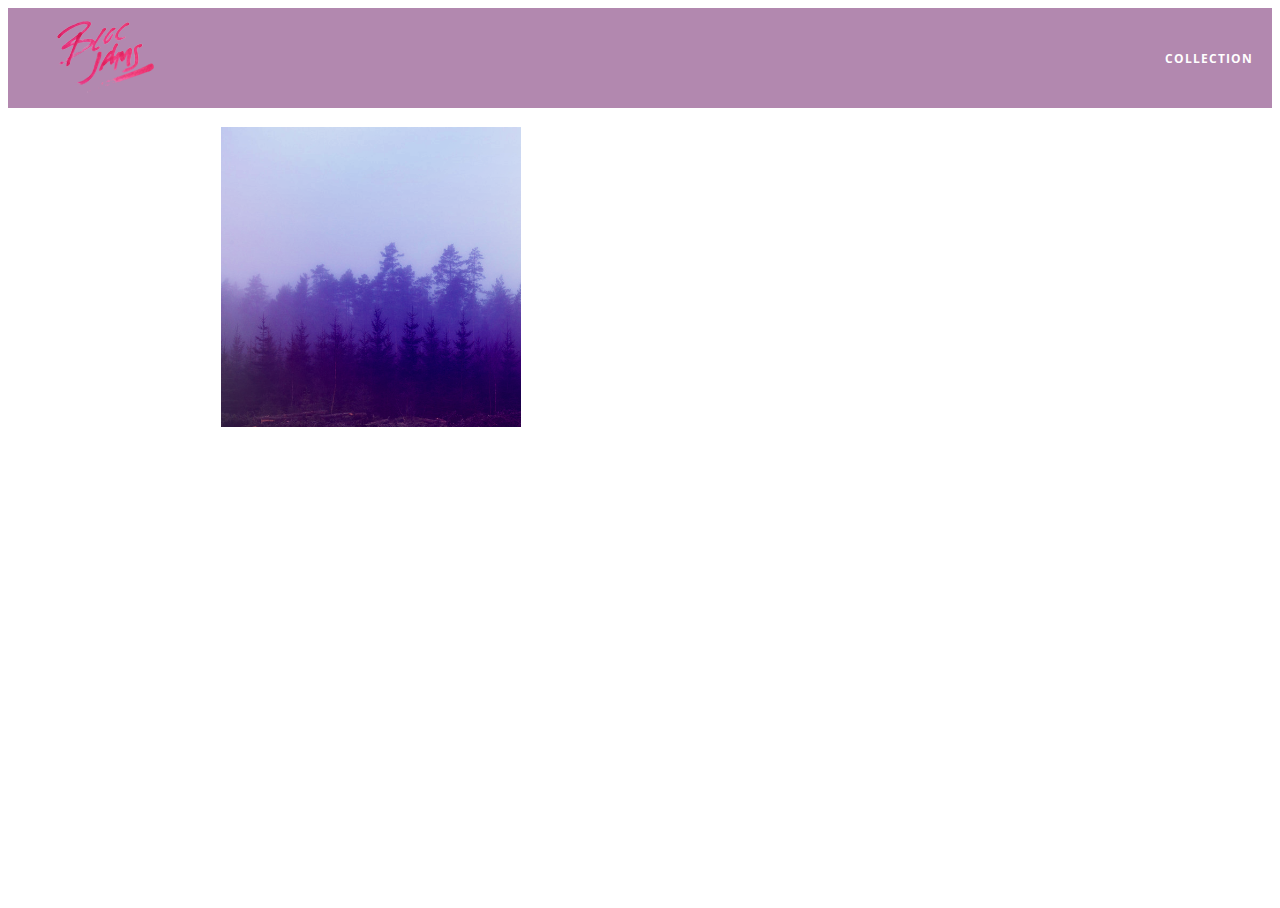
==== album.html @ 331e48cd "Checkpoint 6 Album View: completed" ====
<!DOCTYPE html>
<html>
    <head>
        <title>Bloc Jams</title>
        <meta name="viewport" content="width=device-width, initial-scale=1">
        <link rel="stylesheet" type="text/css" href="http://fonts.googleapis.com/css?family=Open+Sans:400,800,600,700,300">
        <link rel="stylesheet" type="text/css" href="http://code.ionicframework.com/ionicons/2.0.1/css/ionicons.min.css">
        <link rel="stylesheet" type="text/css" href="styles/normalize.css">
        <link rel="stylesheet" type="text/css" href="styles/main.css">
        <link rel="stylesheet" type="text/css" href="styles/album.css">
    </head>
    <body class="album">
        <nav class="navbar"> <!-- nav bar -->
             <a href="index.html"  class="logo">
                 <img src="assets/images/bloc_jams_logo.png" alt="bloc jams logo">
             </a>
             <div class="links-container">
                 <a href="collection.html" class="navbar-link">collection</a>
             </div>
         </nav>
            <main class="album-view container narrow">
             <section class="clearfix">
                 <div class="column half">
                     <img src="assets/images/album_covers/01.png" class="album-cover-art">
                 </div>
                 <div class="album-view-details column half">
                     <h2 class="album-view-title">The Colors</h2>
                     <h3 class="album-view-artist">Pablo Picasso</h3>
                     <h5 class="album-view-release-info">1909 Spanish Records</h5>
                 </div>
             </section>
                <table class="album-view-song-list">
                 <tr class="album-view-song-item">
                     <td class="song-item-number">1</td>
                     <td class="song-item-title">Blue</td>
                     <td class="song-item-duration">X:XX</td>
                 </tr>
                 <tr class="album-view-song-item">
                     <td class="song-item-number">2</td>
                     <td class="song-item-title">Red</td>
                     <td class="song-item-duration">X:XX</td>
                 </tr>
                 <tr class="album-view-song-item">
                     <td class="song-item-number">3</td>
                     <td class="song-item-title">Green</td>
                     <td class="song-item-duration">X:XX</td>
                 </tr>
                 <tr class="album-view-song-item">
                     <td class="song-item-number">4</td>
                     <td class="song-item-title">Purple</td>
                     <td class="song-item-duration">X:XX</td>
                 </tr>
                 <tr class="album-view-song-item">
                     <td class="song-item-number">5</td>
                     <td class="song-item-title">Black</td>
                     <td class="song-item-duration">X:XX</td>
                 </tr>
             </table>
         </main>
    </body>

</html>
---- styles/main.css ----
*, *::before, *::after {
     -moz-box-sizing: border-box;
     -webkit-box-sizing: border-box;
     box-sizing: border-box;
 } 

html {
     height: 100%; /* makes sure our HTML takes up 100% of the browser window */
     font-size: 100%;
 }
 
.clearfix::before,
.clearfix::after {
   content: " ";
   display: table;
}

.clearfix::after {
   clear: both;
}


 body {
     font-family: 'Open Sans'; /* sets our font to the "Open Sans" typeface */
     color: white;             /* sets the text color to white */
     min-height: 100%;         /* says the height of the body must be, at minimum, 100% of the window */
 }
 
.navbar {
     position: relative;
     padding: 0.5rem;
     background-color: rgba(101,18,95,0.5);
     z-index: 1;
 }
 
 .navbar .logo {
     position: relative; /* positioning will be explained in a resource */
     left: 2rem;
          cursor: pointer;  /* produces the finger-pointer icon when you hover over the logo */
 }
 
 .navbar .links-container {
     display: table;
     position: absolute;
     top: 0;
     right: 0;
     height: 100px;
     color: white;
     text-decoration: none;
 }
 
 .links-container .navbar-link {
     display: table-cell;
     position: relative;
     height: 100%;
     padding-left: 1rem;
     padding-right: 1rem;
     vertical-align: middle;
     color: white;
     font-size: 0.625rem;
     letter-spacing: 0.05rem;
     font-weight: 700;
     text-transform: uppercase;
     text-decoration: none;
     cursor: pointer;
 }

.links-container .navbar-link:hover {
     color: rgb(233,50,117);
 }

 .container {
     margin: 0 auto;
     max-width: 64rem;
 }

.container.narrow {
     max-width: 56rem;
 }

 @media (min-width: 640px) {
    html { font-size: 112%; }
    .column {
         float: left;
         padding-left: 1rem;
         padding-right: 1rem;
        
     }
     .column.full { width: 100%; }
     .column.two-thirds { width: 66.7%; }
     .column.half { width: 50%; }
     .column.third { width: 33.3%; }
     .column.fourth { width: 25%; }
     .column.flow-opposite { float: right; }  
 }
 
 @media (min-width: 1024px) {
    html { font-size: 120%; }
 }
---- styles/album.css ----
body.album {
     background-image: url(../assets/images/blurred_backgrounds/blur_bg_3.jpg);
     background-repeat: no-repeat;
     background-attachment: fixed;
     background-position: center center;
     background-size: cover;
 }
 
 .album-cover-art {
     position: relative;
     left: 20%;
     margin-top: 1rem;
     width: 60%;
 }
 
 .album-view-details {
     position: relative;
     top: 1.5rem;
     padding: 1rem;
 }
 
 .album-view-details .album-view-title {
     font-weight: 300;
     font-size: 2rem;
 }
 
 .album-view-details .album-view-artist {
     font-weight: 300;
     font-size: 1.5rem;
 }
 
 .album-view-details .album-view-release-info {
     font-weight: 300;
     font-size: 0.75rem;
 }

.album-view-song-list {
     width: 90%;
     margin: 1.5rem auto;
     font-weight: 300;
     font-size: 0.75em;
     border-collapse: collapse;
 }
 
 .album-view-song-item {
     height: 3rem;
 border-bottom: 1px solid rgba(255,255,255,0.5);
 }
 
 .song-item-number {
     width: 5%;
 }
 
 .song-item-title {
     width: 85%;
 }
 
 .song-item-duration {
     width: 5%;
 }    
 @media (max-width: 640px) and (min-width: 320px) {
     .album-view-details {
         text-align: center;
     }
     
     .album-view-title {
         margin-top: 0;   
     }
 }
 
 @media (max-width: 1024px) and (min-width: 320px) {
    .album-view-song-list {
         position: relative;
         top: 1rem;
         width: 80%;
         margin: auto;
     }
 }
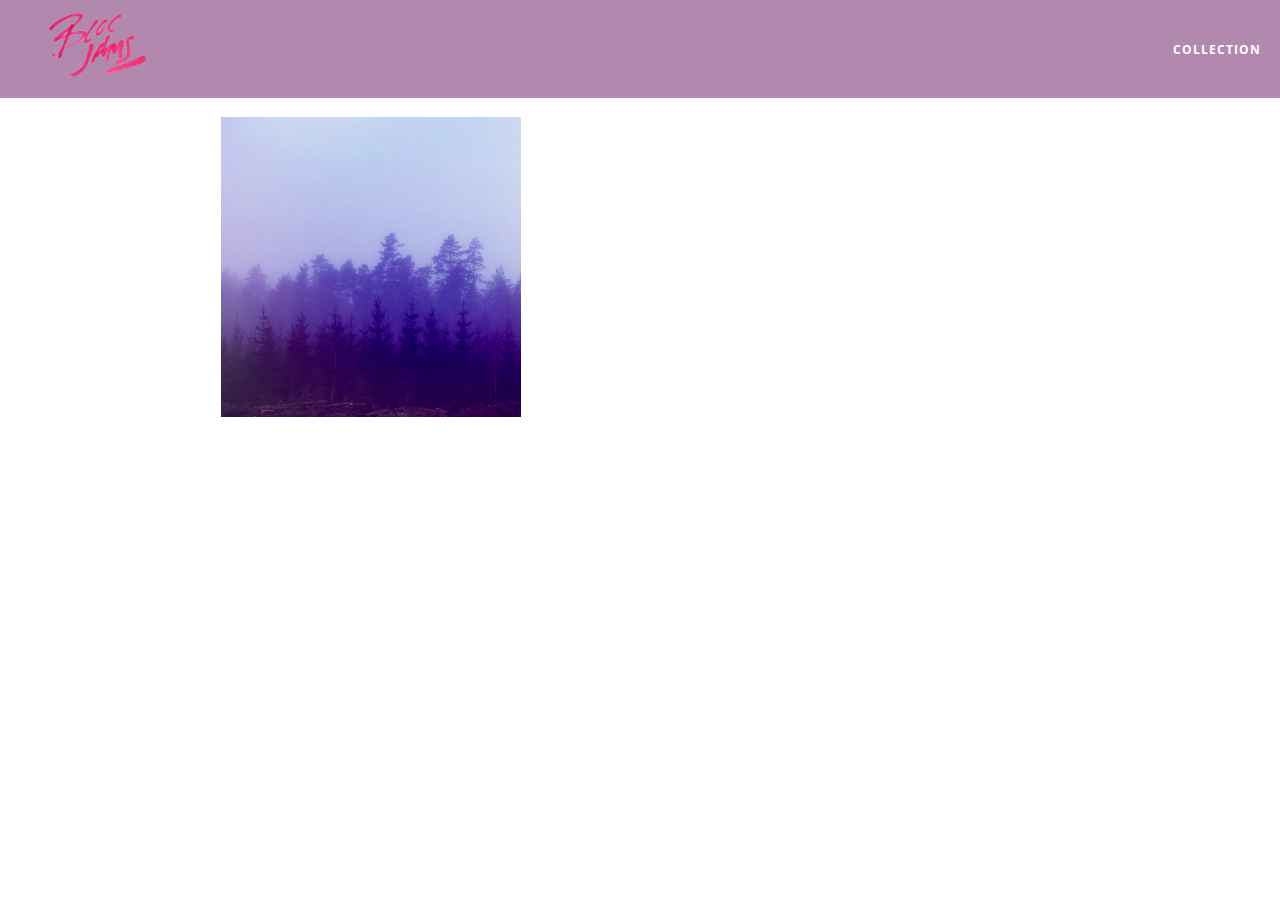
==== commit 755504d7: "Checkpoint 11 Album View: completed" ====
--- a/album.html
+++ b/album.html
@@ -30,33 +30,11 @@
                  </div>
              </section>
                 <table class="album-view-song-list">
-                 <tr class="album-view-song-item">
-                     <td class="song-item-number">1</td>
-                     <td class="song-item-title">Blue</td>
-                     <td class="song-item-duration">X:XX</td>
-                 </tr>
-                 <tr class="album-view-song-item">
-                     <td class="song-item-number">2</td>
-                     <td class="song-item-title">Red</td>
-                     <td class="song-item-duration">X:XX</td>
-                 </tr>
-                 <tr class="album-view-song-item">
-                     <td class="song-item-number">3</td>
-                     <td class="song-item-title">Green</td>
-                     <td class="song-item-duration">X:XX</td>
-                 </tr>
-                 <tr class="album-view-song-item">
-                     <td class="song-item-number">4</td>
-                     <td class="song-item-title">Purple</td>
-                     <td class="song-item-duration">X:XX</td>
-                 </tr>
-                 <tr class="album-view-song-item">
-                     <td class="song-item-number">5</td>
-                     <td class="song-item-title">Black</td>
-                     <td class="song-item-duration">X:XX</td>
-                 </tr>
+             
+                    
              </table>
          </main>
+        <script src="scripts/album.js"></script>
     </body>
 
 </html>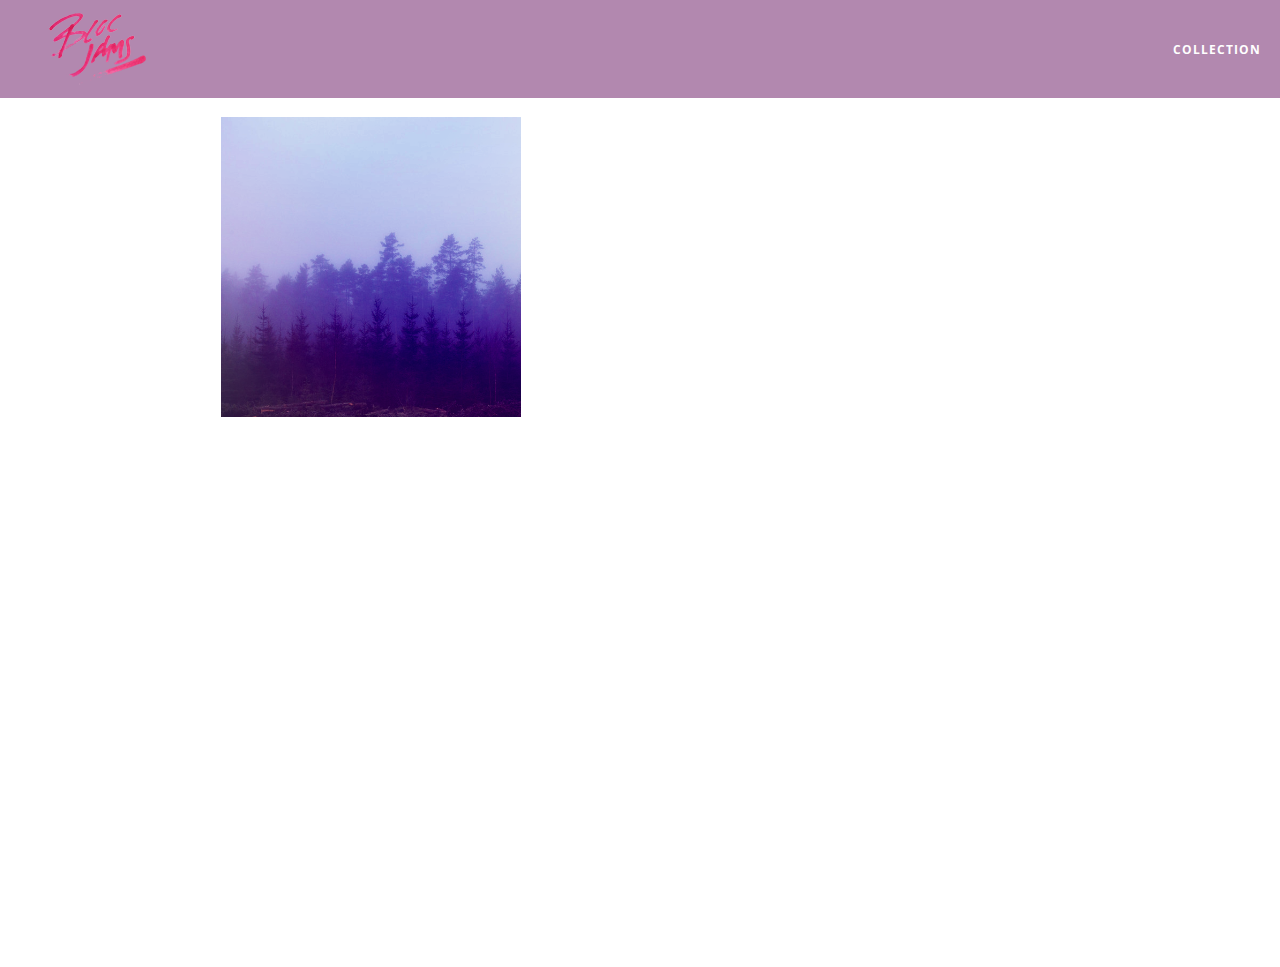
==== commit 86251a07: "Checkout 15 Music Player: Completed" ====
--- a/album.html
+++ b/album.html
@@ -8,6 +8,7 @@
         <link rel="stylesheet" type="text/css" href="styles/normalize.css">
         <link rel="stylesheet" type="text/css" href="styles/main.css">
         <link rel="stylesheet" type="text/css" href="styles/album.css">
+        <link rel="stylesheet" type="text/css" href="styles/player_bar.css">
     </head>
     <body class="album">
         <nav class="navbar"> <!-- nav bar -->
@@ -34,6 +35,41 @@
                     
              </table>
          </main>
+         <section class="player-bar">
+             <div class="container">
+                 <div class="control-group main-controls">
+                     <a class="previous">
+                         <span class="ion-skip-backward"></span>
+                     </a>
+                     <a class="play-pause">
+                         <span class="ion-play"></span>
+                     </a>
+                     <a class="next">
+                         <span class="ion-skip-forward"></span>
+                     </a>
+                 </div>
+                 <div class="control-group currently-playing">
+                     <h2 class="song-name">My dumb song</h2>
+                     <div class="seek-control">
+                         <div class="seek-bar">
+                             <div class="fill"></div>
+                             <div class="thumb"></div>
+                         </div>
+                         <div class="current-time">2:30</div>
+                         <div class="total-time">4:45</div>
+                     </div>
+                     <h2 class="artist-song-mobile">My dumb song - Fallout Boy</h2>
+                     <h3 class="artist-name">Fallout Boy</h3>
+                 </div>
+                 <div class="control-group volume">
+                      <span class="ion-volume-high icon"></span>
+                     <div class="seek-bar">
+                         <div class="fill"></div>
+                         <div class="thumb"></div>
+                     </div>
+                 </div>
+             </div>
+         </section>
         <script src="scripts/album.js"></script>
     </body>
 
--- a/styles/album.css
+++ b/styles/album.css
@@ -4,6 +4,7 @@
      background-attachment: fixed;
      background-position: center center;
      background-size: cover;
+     padding-bottom: 200px;
  }
  
  .album-cover-art {
@@ -49,6 +50,7 @@
  
  .song-item-number {
      width: 5%;
+     min-width: 30px;
  }
  
  .song-item-title {
@@ -57,7 +59,31 @@
  
  .song-item-duration {
      width: 5%;
- }    
+ }   
+
+.album-song-button {
+     text-align: center;
+     font-size: 14px;
+     background-color: white;
+     color: rgb(210, 40, 123);
+     border-radius: 50% 50%;
+     display: inline-block;
+     width: 28px;
+     height: 28px;
+ }
+ 
+ .album-song-button:hover {
+     cursor: pointer;
+     color: white;
+     background-color: rgb(210, 40, 123);
+ }
+ 
+ .album-song-button span {
+     line-height: 28px;
+ }
+
+
+
  @media (max-width: 640px) and (min-width: 320px) {
      .album-view-details {
          text-align: center;
--- a/styles/player_bar.css
+++ b/styles/player_bar.css
@@ -0,0 +1,186 @@
+.player-bar {
+     position: fixed;
+     bottom: 0;
+     left: 0;
+     right: 0;
+     height: 200px;
+     background-color: rgba(255, 255, 255, 0.3);
+     z-index: 100;
+ }
+ 
+.player-bar a {
+     font-size: 1.1rem;
+     vertical-align: middle;
+ }
+
+ .player-bar a,
+ .player-bar a:hover {
+     color: white;
+     cursor: pointer;
+     text-decoration: none;
+ }
+ 
+ .player-bar .container {
+     display: table;
+     padding: 0;
+     width: 90%;
+     min-height: 100%;
+ }
+ 
+ .player-bar .control-group {
+     display: table-cell;
+     vertical-align: middle;
+ }
+ 
+ .player-bar .main-controls {
+     width: 25%;
+     text-align: left;
+     padding-right: 1rem;
+ }
+
+.player-bar .main-controls .previous {
+     margin-right: 16.5%;
+ }
+ 
+ .player-bar .main-controls .play-pause {
+     margin-right: 15%;
+     font-size: 1.6rem;
+ }
+ 
+ .player-bar .currently-playing {
+     width: 50%;
+     text-align: center;
+     position: relative;
+ }
+
+
+ .player-bar .currently-playing .song-name,
+ .player-bar .currently-playing .artist-name,
+ .player-bar .currently-playing .artist-song-mobile {
+     text-align: center;
+     font-size: 0.75rem;
+     margin: 0;
+     position: absolute;
+     width: 100%;
+     font-weight: 300;
+ }
+ 
+ .player-bar .currently-playing .song-name,
+ .player-bar .currently-playing .artist-song-mobile {
+     top: 1.1rem;
+ }
+ 
+ .player-bar .currently-playing .artist-name {
+     bottom: 1.1rem;
+ }
+ 
+ .player-bar .currently-playing .artist-song-mobile {
+     display: none;
+ }
+
+.seek-control {
+     position: relative;
+     font-size: 0.8rem;
+ }
+ 
+ .seek-control .current-time {
+     position: absolute;
+     top: 0.5rem;
+ }
+ 
+ .seek-control .total-time {
+     position: absolute;
+     right: 0;
+     top: 0.5rem;
+ }
+ 
+ .seek-bar {
+     height: 0.25rem;
+     background-color: rgba(255, 255, 255, 0.3);
+     border-radius: 2px;
+     position: relative;
+     cursor: pointer;
+ }
+ 
+ .seek-bar .fill {
+     background-color: white;
+     width: 36%;
+     height: 0.25rem;
+     border-radius: 2px;
+ }
+ 
+ .seek-bar .thumb {
+     position: absolute;
+     height: 0.5rem;
+     width: 0.5rem;
+     background-color: white;
+     left: 36%;
+     top: 50%;
+     margin-left: -0.25rem;
+     margin-top: -0.25rem;
+     border-radius: 50%;
+     cursor: pointer;
+     -webkit-transition: all 100ms ease-in-out;
+        -moz-transition: all 100ms ease-in-out;
+             transition: all 100ms ease-in-out;
+ }
+ 
+ .seek-bar:hover .thumb {
+     width: 1.1rem;
+     height: 1.1rem;
+     margin-top: -0.5rem;
+     margin-left: -0.5rem;
+ }
+ 
+ .player-bar .volume {
+     width: 25%;
+     text-align: right;
+ }
+
+.player-bar .volume .icon {
+     font-size: 1.1rem;
+     display: inline-block;
+     vertical-align: middle;
+ }
+ 
+ .player-bar .volume .seek-bar {
+     display: inline-block;
+     width: 5.75rem;
+     vertical-align: middle;
+ }
+
+
+ @media (max-width: 640px) {
+     .player-bar {
+         padding: 1rem;
+         background-color: rgba(0,0,0,0.6);
+     }
+ 
+     .player-bar .main-controls,
+     .player-bar .currently-playing,
+     .player-bar .volume {
+         display: block;
+         margin: 0 auto;
+         padding: 0;
+         width: 100%;
+         text-align: center;
+     }
+     
+     .player-bar .main-controls,
+     .player-bar .volume {
+         min-height: 3.5rem;
+     }
+     
+     .player-bar .currently-playing {
+         min-height: 2.5rem;
+     }
+      
+     .player-bar .artist-name,
+     .player-bar .song-name {
+         display: none;
+     }
+ 
+     .player-bar .currently-playing .artist-song-mobile {
+         display: block;
+     }
+ }